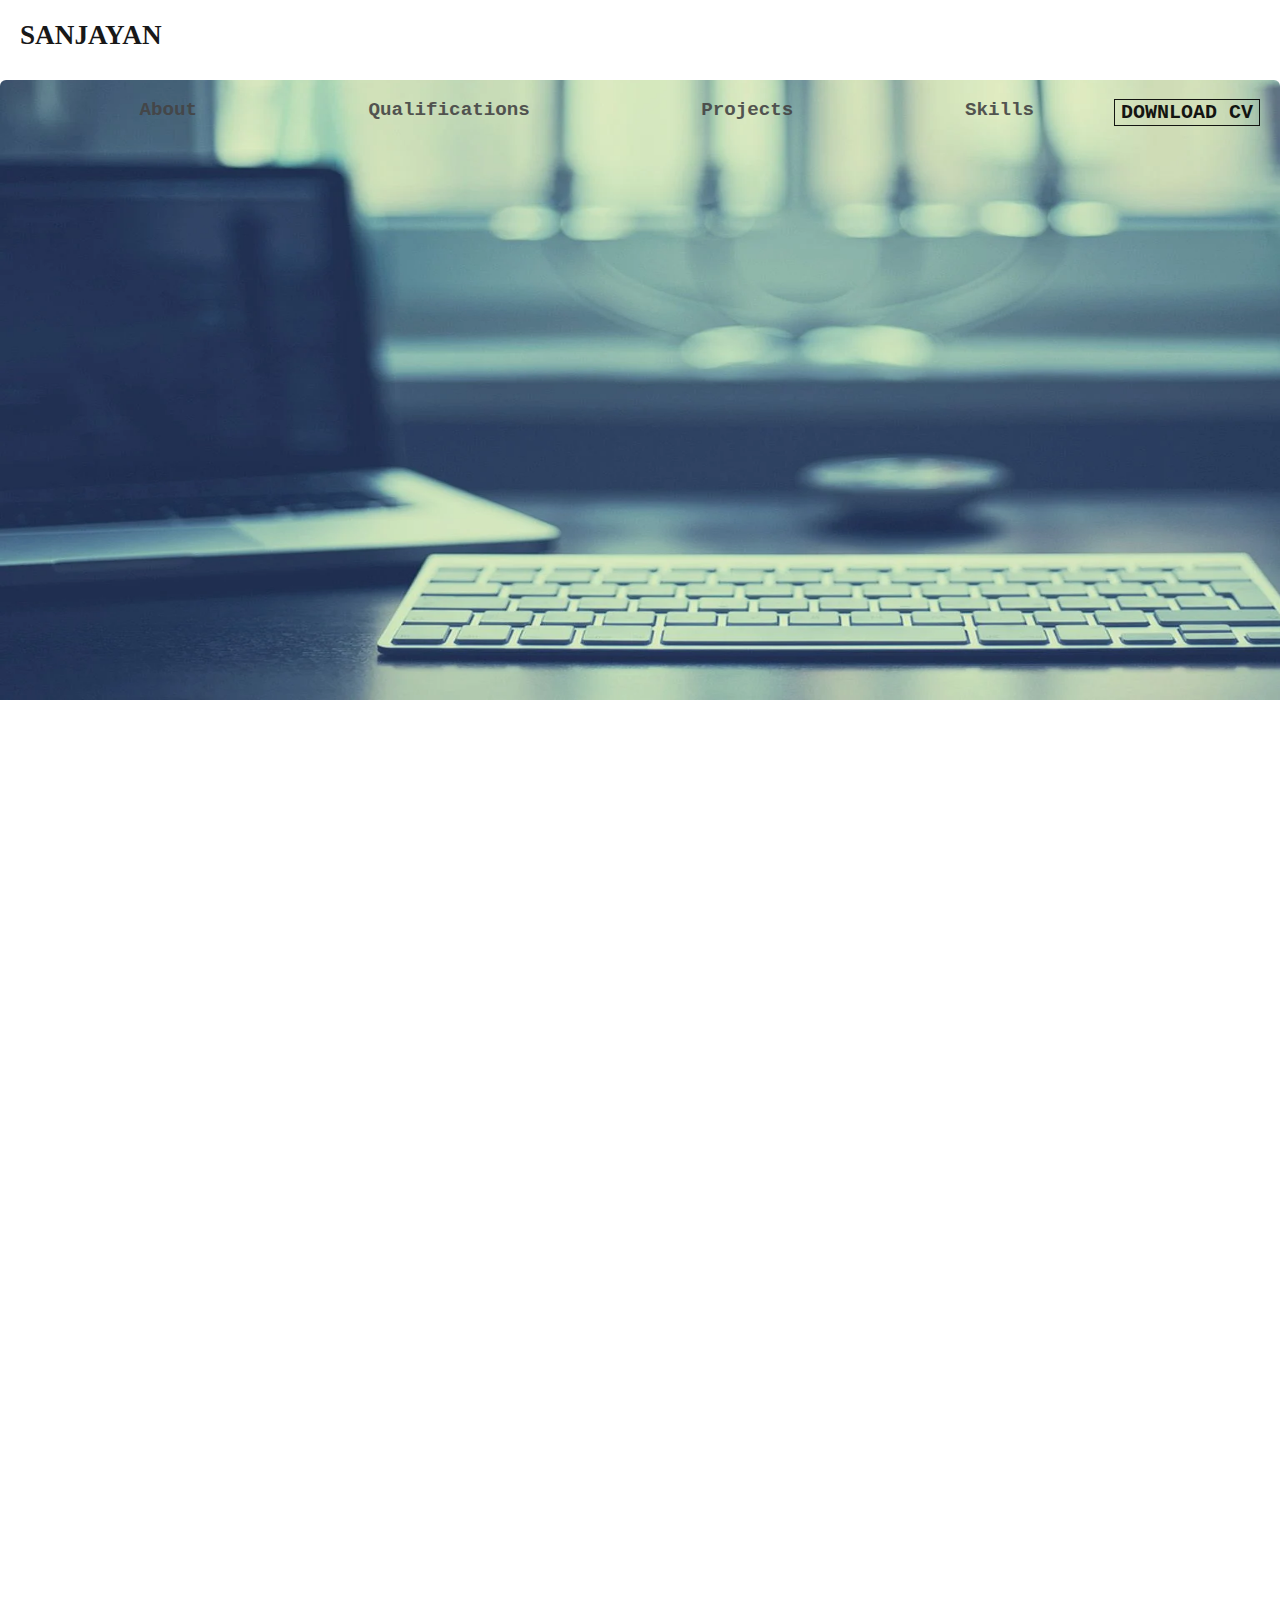
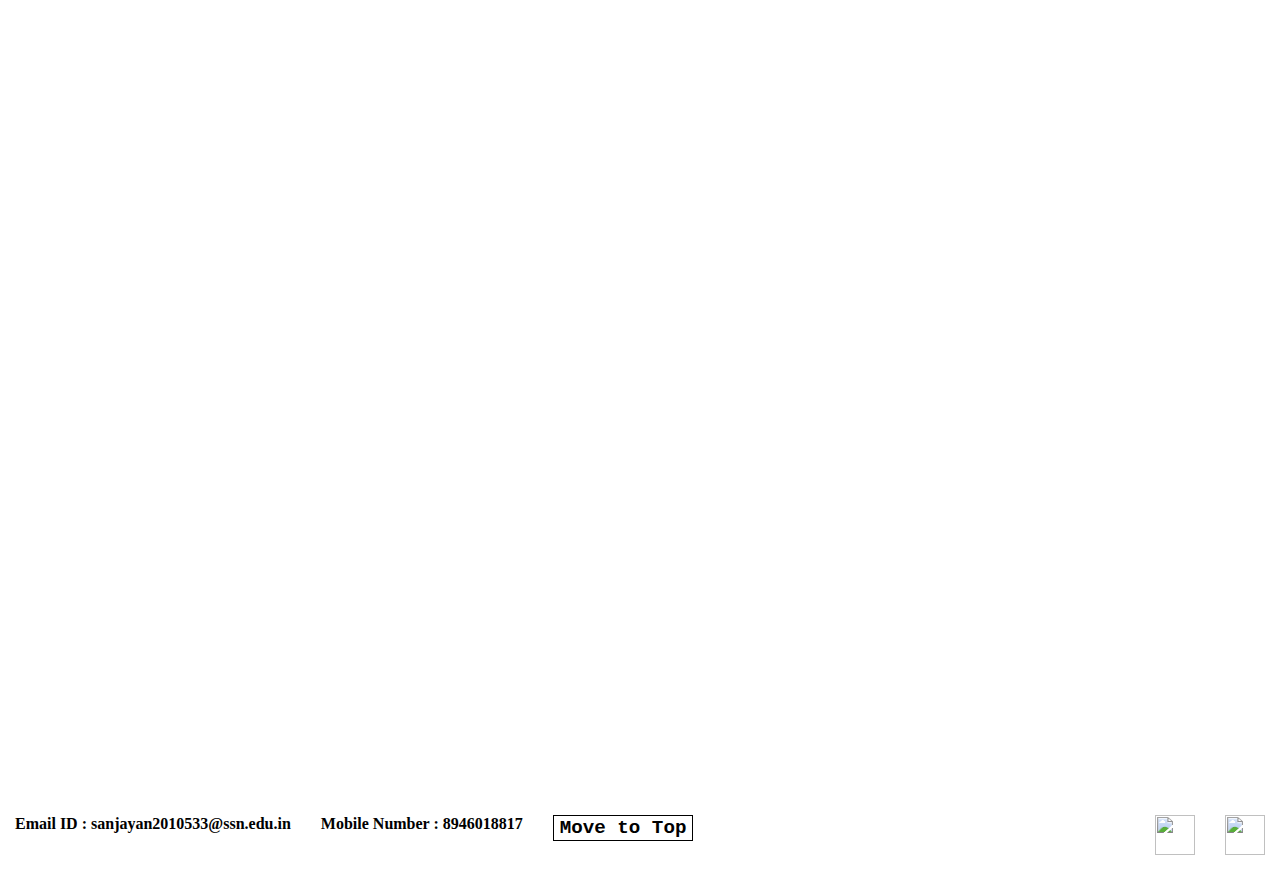
==== index.html @ bc3088b2 "Rename layout.html to index.html" ====
<html>
    <head>
        <title>PORTFOLIO</title>
        <link rel="stylesheet" href="man.css">
        <link rel="stylesheet" href="styles/main.css">
        <script src="js/main.js"></script>
    </head>
    <body>
        <header class="con" id = "top">
            <h1 class = "logo">SANJAYAN</h1>
            <strong><nav>
                <ul class = "menu">
                    <li><a onclick = "scrollToAbout('abou')">About</a></li>
                    <li><a onclick = "scrollToAbout('edu')">Qualifications</a></li>
                    <li><a onclick = "scrollToAbout('proj')">Projects</a></li>
                    <li><a onclick = "scrollToAbout('ski')">Skills</a></li>
                    <a href = "https://publuu.com/flip-book/188029/459127/page/1" target = "_blank"><button class="down"><b>DOWNLOAD CV<b></button></a>
                </ul>

            </nav></strong>

        </header>
        <div class="container">
            <div class="home">
                <h1 class="name">SANJAYAN M</h1>
                <h2 class="desc">Computer Science Graduate</h2>
                <img class = "hero" src = "../static/images/profile2.jpeg">
                
            </div>
        </div>
        <div class ="about" id ="abou">
            <div class="ab">
                <h1 class = "ab-fnt">ABOUT ME</h1>
                <br><br>
                <div class="ab-para">
                <div class="ab-desc">
                <p>I am a computer science graduate with a passion for programming and web-developing. Throughout my studies, I have gained a solid foundation in various programming languages, algorithms, and data structures and various web-developing skills.</p>
                </div>
                <div class="ab-desc-2">
                  <p>I am highly motivated, detail-oriented, and eager to learn new technologies. I enjoy collaborating with others and thrive in team environments. My goal is to contribute to meaningful projects and continue to grow as a software developer and web developer</p>
                </div>
              </div>
              </div>
              
              
        </div>
        <br>
        <div class = "education" id = "edu">
            <div class="ab">
                <h1 class="ab-fnt">EDUCATION QUALIFICATIONS</h1>
                <div class = "ab-para">
                    <div class = "ab-desc">
                    <p>Completed my 10th Schooling at Amritha Vidyalayam Senior Secondary School with a CBSE Board Exam percentage of 90.2%</p>
                    </div>
                    <div class = "ab-desc-2">
                    <p>&nbsp;&nbsp;&nbsp;&nbsp;&nbsp;&nbsp;&nbsp;&nbsp;&nbsp;&nbsp;&nbsp;&nbsp;&nbsp;&nbsp;&nbsp;&nbsp;&nbsp;&nbsp;&nbsp;&nbsp;&nbsp;June 2018- June 2019</p>
                    </div>
                </div>
                <br><br>
                <div class = "ab-para">
                    <div class = "ab-desc">
                    <p>Completed my 12th Schooling at Devi Academy Senior Secondary School with a CBSE Board Exam percentage of 92.2%.Stream in choose for my 12th is Maths,Physics,Chemistry(MPC)</p>
                    </div>
                    <div class = "ab-desc-2">
                    <p>&nbsp;&nbsp;&nbsp;&nbsp;&nbsp;&nbsp;&nbsp;&nbsp;&nbsp;&nbsp;&nbsp;&nbsp;&nbsp;&nbsp;&nbsp;&nbsp;&nbsp;&nbsp;&nbsp;&nbsp;&nbsp;August 2019- March 20</p>
                    </div>
                </div>
                <br><br><br><br>
                <div class = "ab-para">
                    <div class = "ab-desc">
                    <p>Pursuing B.E Computer Science Engineering in SSN College of Engineering with a overall CGPA of 8.43 as of V Semester</p>
                    </div>
                    <div class = "ab-desc-2">
                    <p>&nbsp;&nbsp;&nbsp;&nbsp;&nbsp;&nbsp;&nbsp;&nbsp;&nbsp;&nbsp;&nbsp;&nbsp;&nbsp;&nbsp;&nbsp;&nbsp;&nbsp;&nbsp;&nbsp;&nbsp;&nbsp;September 2020-present</p>
                    </div>
                </div>
            </div>
        </div>
        <div class="projects" id="proj">
            <div class="ab">
                <h1 class="ab-fnt">PERSNAL PROJECTS</h1>
                <div class="ab-para">
                    <div class="ab-desc">
                    <p>EMPLOYEE PERFORMANCE MANAGEMENT SYSTEM</p>
                    <p><b>Feburary 2023-March 2023</b></p>
                    <p><b>Link : </b><a href = "https://github.com/Sanjayan-17/Employee-Performance-System" target="_blank">Github Link</a></p>
                    </div>
                    <div class="ab-desc-2">
                      <p>A Interface between a Manager and an Employee for Projects and Tasks Submission and Evaluation</p>
                      <p><b>Front-End</b> : HTML,CSS,JAVASCRIPT</p>
                      <p><b>Back-End</b> : MongoDB,NodeJS</p>
                    </div>
                  </div>
                  <br><br><br><br><br><br><br>
                  <div class="ab-para">
                    <div class="ab-desc">
                    <p>AUTOMAX-CAR RETAILING APPLICATION</p>
                    <p><b>October 2022-December 2022</b></p>
                    <p><b>Link : </b><a href = "https://github.com/Sanjayan-17/Automax" target="_blank">Github Link</a></p>
                    </div>
                    <div class="ab-desc-2">
                      <p>An Application where you can Sell Cars,Bid Cars and Buy Cars with ease</p>
                      <p><b>Front-End</b> : HTML,CSS,JAVASCRIPT</p>
                      <p><b>Back-End</b> : Django,Heroku</p>
                    </div>
                  </div>
                  <br><br><br><br><br><br><br><br>
                  <div class="ab-para">
                    <div class="ab-desc">
                    <p>ChatGPT Clone</p>
                    <p><b>September 2022-October 2022</b></p>
                    <p><b>Link : </b><a href = "https://github.com/Sanjayan-17/ChatGPT-clone" target="_blank">Github Link</a></p>
                    </div>
                    <div class="ab-desc-2">
                      <p>With the of the Open Source ChatGPT API,I was able to replicate a Application like ChatGPT.Though it is not as precise and accurate and fast as the orginal,it does provide right answers for most of the questions asked.</p>
                      <p><b>Programming Language used</b> : Dart(Flutter Framework)</p>
                      <p><b>API Service Used</b> : ChatGPT API</p>
                    </div>
                  </div>
                  <br><br><br><br><br><br><br><br><br><br><br>
                  <div class="ab-para">
                    <div class="ab-desc">
                    <p>FETCHING GITHUB USER AND REPOSITORY DETAILS</p>
                    <p><b>October 2022-December 2022</b></p>
                    <p><b>Link : </b><a href = "https://github.com/Sanjayan-17/ChatGPT-clone" target="_blank">Github Link</a></p>
                    </div>
                    <div class="ab-desc-2">
                      <p>With the help of Github API,Details and Information of all Github Public Repositories and Users details can be fetched</p>
                      <p><b>Programming Language used for API requests and responses</b> : Python</p>
                    </div>
                    <br><br><br><br><br><br><br>
                  </div>
                  <br><br><br><br><br><br>
                  <div class="ab-para">
                    <div class="ab-desc">
                    <p>TODO APPLICATION</p>
                    <p><b>April 2022-May 2022</b></p>
                    <p><b>Link : </b><a href = "https://github.com/Sanjayan-17/TODO-LIST" target="_blank">Github Link</a></p>
                    </div>
                    <div class="ab-desc-2">
                      <p>An Application where you can Note Down all possible tasks and activites with deadlines</p>
                      <p><b>Programming Language used</b> : Dart(Flutter Framework)</p>
                    </div>
                  </div>
                  <br><br>
            </div>
        </div>
        <div class="skills" id ='ski'>
            <div class = "ab">
                <h1 class = "ab-fnt">SKILLS</h1>
                <ul><h1 class = "ab-fnt">Programming Skills</h1>
                    <div class = "ab">
                    <div class = "sk">
                    <p class="ab-desc">HTML,CSS,JS</p>&nbsp;&nbsp;&nbsp;&nbsp;&nbsp;
                    <progress value="90" max="100"></progress>
                    </div>
                    <br>
                    <div class="sk">
                    <p class="ab-desc">ReactJS</p>&nbsp;&nbsp;&nbsp;&nbsp;&nbsp;&nbsp;&nbsp;&nbsp;&nbsp;&nbsp;&nbsp;&nbsp;&nbsp;&nbsp;&nbsp;&nbsp;&nbsp;&nbsp;
                    <progress value="70" max="100"></progress>
                    </div>
                    <br>
                    <div class="sk">
                    <p class="ab-desc">Dart(Flutter)</p>&nbsp;&nbsp;&nbsp;&nbsp;&nbsp;&nbsp;
                    <progress value="70" max="100"></progress>
                    </div>
                    <br>
                    <div class="sk">
                    <p class="ab-desc">Python</p>&nbsp;&nbsp;&nbsp;&nbsp;&nbsp;&nbsp;&nbsp;&nbsp;&nbsp;&nbsp;&nbsp;&nbsp;&nbsp;&nbsp;&nbsp;&nbsp;&nbsp;&nbsp;
                    <progress value="95" max="100"></progress>
                    </div>
                    <br>
                    <div class="sk">
                    <p class="ab-desc">C/C++</p>&nbsp;&nbsp;&nbsp;&nbsp;&nbsp;&nbsp;&nbsp;&nbsp;&nbsp;&nbsp;&nbsp;&nbsp;&nbsp;&nbsp;&nbsp;&nbsp;&nbsp;&nbsp;
                    <progress value="90" max="100"></progress>
                    </div>
                    <br>
                    <div class="sk">
                    <p class="ab-desc">Java</p>&nbsp;&nbsp;&nbsp;&nbsp;&nbsp;&nbsp;&nbsp;&nbsp;&nbsp;&nbsp;&nbsp;&nbsp;&nbsp;&nbsp;&nbsp;&nbsp;&nbsp;&nbsp;&nbsp;&nbsp;&nbsp;&nbsp;&nbsp;&nbsp;
                    <progress value="80" max="100"></progress>
                    </div>
                    <br>
                    <div class="sk">
                    <p class="ab-desc">NodeJS</p>&nbsp;&nbsp;&nbsp;&nbsp;&nbsp;&nbsp;&nbsp;&nbsp;&nbsp;&nbsp;&nbsp;&nbsp;&nbsp;&nbsp;&nbsp;&nbsp;&nbsp;
                    <progress value="70" max="100"></progress>
                    </div>
                    <br>
                    <div class="sk">
                    <p class="ab-desc">Django</p>&nbsp;&nbsp;&nbsp;&nbsp;&nbsp;&nbsp;&nbsp;&nbsp;&nbsp;&nbsp;&nbsp;&nbsp;&nbsp;&nbsp;&nbsp;&nbsp;
                    <progress value="60" max="100"></progress>
                    </div>
                    <br>
                    <div class="sk">
                    <p class="ab-desc">Flask</p>&nbsp;&nbsp;&nbsp;&nbsp;&nbsp;&nbsp;&nbsp;&nbsp;&nbsp;&nbsp;&nbsp;&nbsp;&nbsp;&nbsp;&nbsp;&nbsp;&nbsp;&nbsp;&nbsp;&nbsp;&nbsp;
                    <progress value="60" max="100"></progress>
                    <div>
                        <br>
                    </div>
                </ul>
                <ul><h1 class = "ab-fnt">DataBase Skills</h1>
                    <div class = "ab">
                    <div class="sk">
                    <p class="ab-desc">MongoDB</p>&nbsp;&nbsp;&nbsp;&nbsp;&nbsp;&nbsp;&nbsp;&nbsp;&nbsp;&nbsp;&nbsp;&nbsp;
                    <progress value="65" max="100" id = "progressbar"></progress>
                    </div>
                    <br>
                    <div class="sk">
                    <p class="ab-desc">ORACLESQL</p> &nbsp;&nbsp;&nbsp;&nbsp;&nbsp;&nbsp;
                    <progress value="75" max="100"></progress>
                    </div>
                </ul>
            
            </div>
        </div>
        <footer class="footer">
            <div class="fot">
            <p class = "cont">Email ID : sanjayan2010533@ssn.edu.in</p>
            <p class = "cont">Mobile Number : 8946018817</p>
            <button onclick = "scrollToAbout('top')" class = "cont">Move to Top</button>
            <a href = "https://github.com/Sanjayan-17" target="_blank"><img class="cred" src = "../static/images/Github.png"></a>
            <a href = "https://www.linkedin.com/in/sanjayan-mutharasan-2896a7225/" target="_blank"><img class="cred" src= "../static/images/linkedIn.jpg"></a>
            </div>
        </footer>
        
    </body>
</html>
---- styles/main.css ----
body {
    margin: 0;
    padding: 0;
    /* font-family: "Courier New"; */
    color: black;
    scroll-behavior: smooth;

}
header {
    background-color: white;
    height: 70px;
    width: 100%;
    opacity: 0.9;
    margin-bottom: 10px;

}
.sk {
    display: flex;
}
/* .con {
    position:fixed;
} */
@keyframes progressAnimation {
    0% {
        transform: scaleX(0);
      }
      100% {
        transform: scaleX(1);
      }
  }
progress {
    width:100%;
    height:15px;
    color:green;
    background-color: transparent;
    border: none;
}

.skills.act progress {
    animation: progressAnimation 2s  forwards;
    transform-origin: left center;
}
progress::-moz-progress-bar {
    background-color: #4caf50; /* Set the color of the progress bar for Firefox */
  }
  progress::-webkit-progress-value {
    background-color: #4caf50; /* Set the color of the progress bar */
  }
header h1.logo {
    margin: 20;
    font-size:1.7em;
    color: black;
    text-transform: uppercase;
    float: left;

}
header h1.logo:hover {
    color: #6e5656;
    text-decoration: none;
}
.container {
    width: auto;
    margin: 0 auto;
}
.footer .end {
    float:right;
    margin: 15px;
}
.down {
    float: right;
    margin-right: 20px;
    color:black;
    border: 1px solid black;
    /* font-weight:bold; */
    font-size: 20px;;
}
.footer .cont {
    float: left;
    margin: 15px;
    font-weight: bold;
}
.footer a {
    float: right;
    margin: 15px;

}

img.hero {
    width:230px;
    height:230px;
    border-radius: 50%;
    opacity: 0;
    animation: fade-in 1s forwards;
}
img.cred {
    width: 40px;
    height: 40px;
}
.ab {
    background-color: white;
    border-radius: 6px;
    margin: 80px;
}
.ab-fnt {
    font-family: "Courier New";
    /* text-decoration: underline;
    text-decoration-thickness: 7px;
    text-decoration-color: rgb(78, 59, 59);
    text-decoration-width: 1px; */
    border-bottom: 7px solid red;
    display: inline-block;
} 
.ab-para {
     display: flex;
     margin:0px;

}
.ab-desc-2 {
    margin: 10px;
    width:800px;
    height: 20px;
    font-family: 'Lucida Sans', 'Lucida Sans Regular', 'Lucida Grande', 'Lucida Sans Unicode', Geneva, Verdana, sans-serif;
    font-size: 20px;
    flex:1;
}
.ab-desc {
    margin: 10px;
    width:800px;
    height: 20px;
    font-family:'Lucida Sans', 'Lucida Sans Regular', 'Lucida Grande', 'Lucida Sans Unicode', Geneva, Verdana, sans-serif;
    font-size: 20px;
    flex:1;
}
.name {
  margin: 40px;
  text-align: center;
  font-size: 4.5em;
  font-family: "Courier New";
  font-weight: bold;
  opacity: 0;
  animation: fade-in 1s forwards;
}
.desc {
    margin: 40px;
    text-align: center;
    color: rgb(54, 38, 38);
    font-family: "Courier New";
    opacity: 0;
    animation: fade-in 1s forwards;
}
.home {
    padding: 100px 0 300px 0;
    color: black;
    -webkit-border-radius:6px;
    -moz-border-radius:6px;
    border-radius:6px;
    background-image: url('../images/image5.jpg');
    background-repeat: no-repeat;
    background-size: 1600px 700px;
    background-attachment: fixed;
    text-align: center;
    /* opacity: 0;
    animation: fade-in 1s forwards; */
}
.about {
    /* width: 100%;
    height: 400px;
    float:left; */
    /* transition: all 0.5s ease; */
    opacity: 0;
    transform: translateY(50px);
    transition: opacity 1s ease, transform 1s ease;
}
.education,.projects,.skills {
    opacity: 0;
    transform: translateY(50px);
    transition: opacity 1s ease, transform 1s ease;
}
.education.act,.projects.act,.skills.act {
     opacity: 1;
     transform: translateY(0);
}
.about.activ {
    opacity: 1;
    transform: translateY(0);
}

/* .fade-in {
    opacity: 0;
    animation: fade-in 1s ease-in-out forwards;
} */
@keyframes fade-in {
    0% {
        opacity: 0;
        transform: translateY(20px);
    }
    100% {
        opacity: 1;
        transform: translateY(0);
    }
}
/* h2 {
    font-size: 3em;
    margin-top: 40px;
    text-align: center;
    letter-spacing: -2px;
} */

h3 {
    font-size: 1.7em;
    font-weight: 100;
    margin-top: 30px;
    text-align: center;
    letter-spacing: -1px;
    color: #999;
}
.menu {
    float: right;
    margin-top: 28px;
    margin-left: 8px;
    padding: auto;
    font-family: "Courier New";
    font-size: 1.2em;
}
button {
    border:1px solid black;
    background-color: transparent;
    font-family: "Courier New";
    font-size: 1.2em;
    cursor: pointer;
}
button:hover {
    color:red;
    background-color:white;
    border:1px solid white;
}
.menu li {
    display: inline-block;
    /* position: fixed; */
}
.menu li a {
    color: #444;
    text-decoration: none;
    margin: 80px;
    position: relative;
    cursor: pointer;
    /* position: fixed; */
}
.menu li a::after {
    content: '';
    position: absolute;
    width: 100%;
    transform: scaleX(0);
    height: 2px;
    bottom: 0;
    left: 0;
    background-color: black;
    transform-origin: bottom right;
    transition: transform 0.25s ease-out;
}
.menu li a:hover::after {
    transform: scaleX(1);
    transform-origin: bottom left;
}
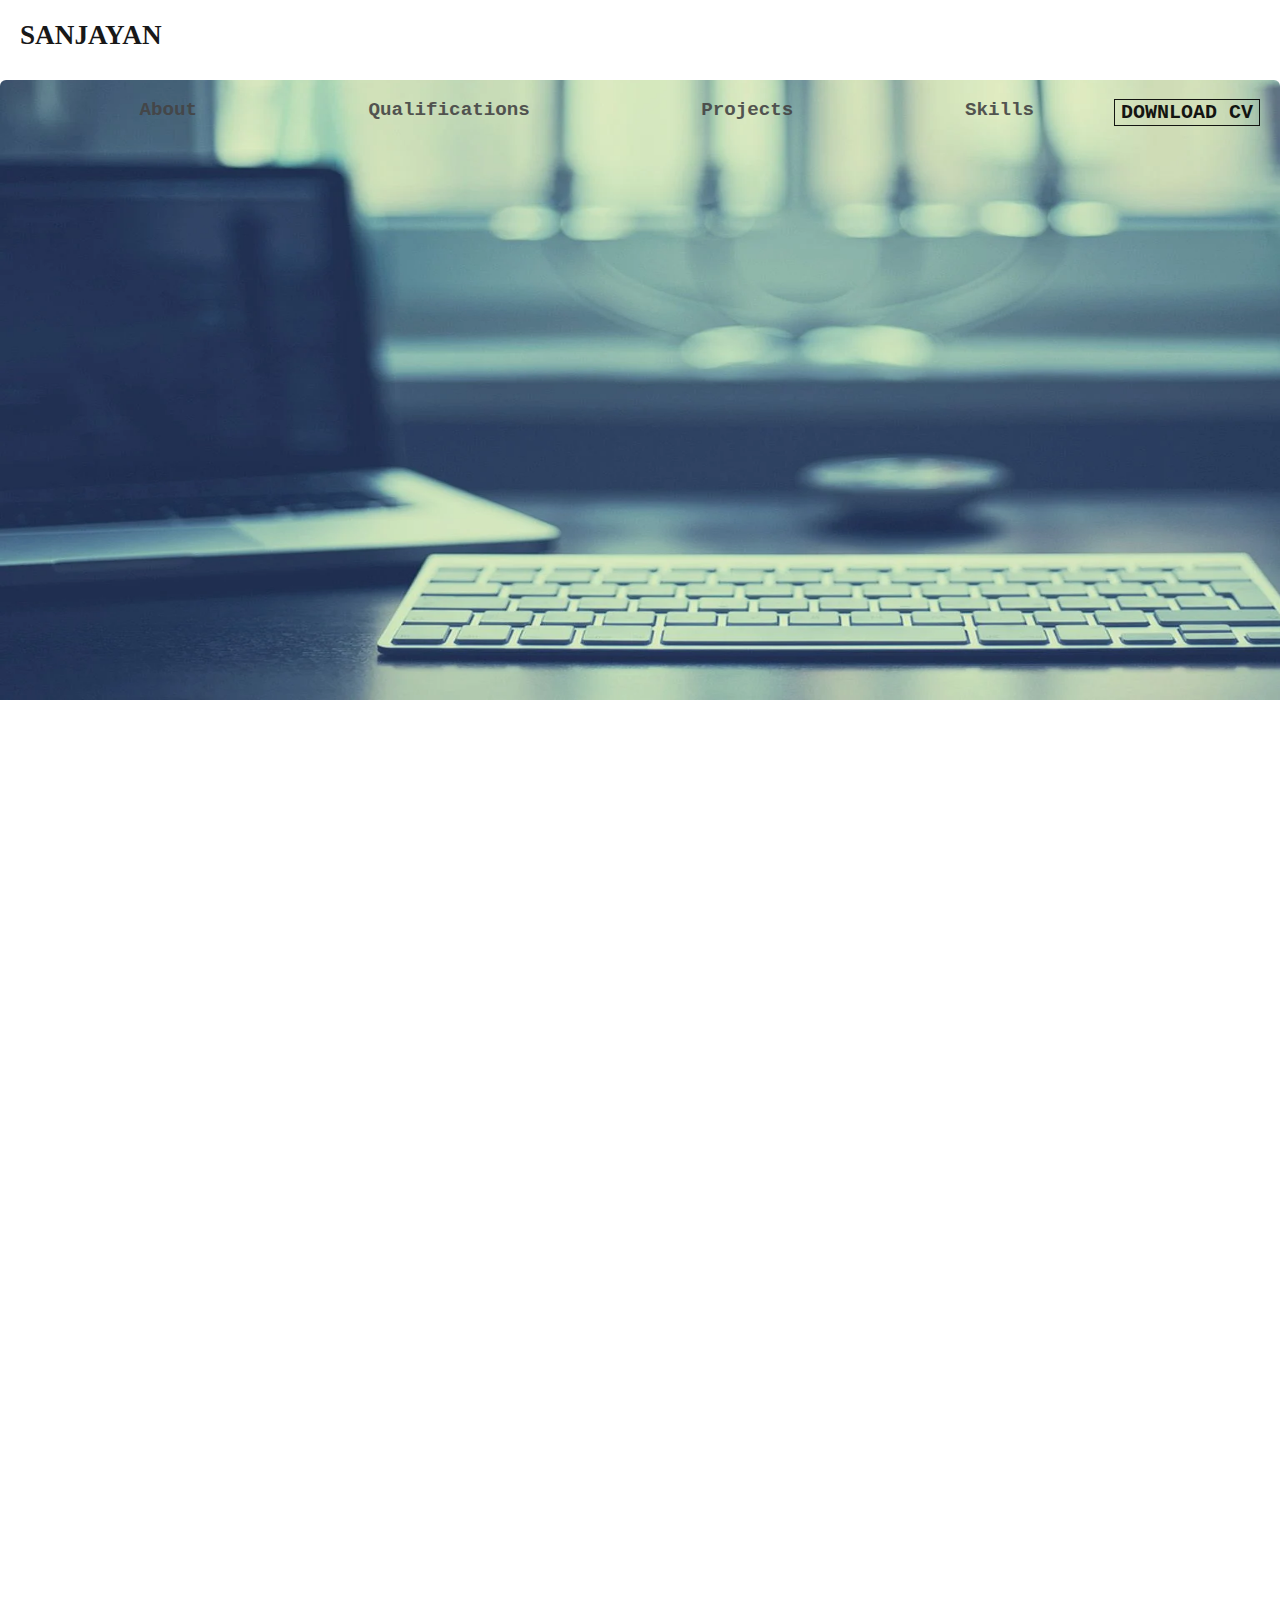
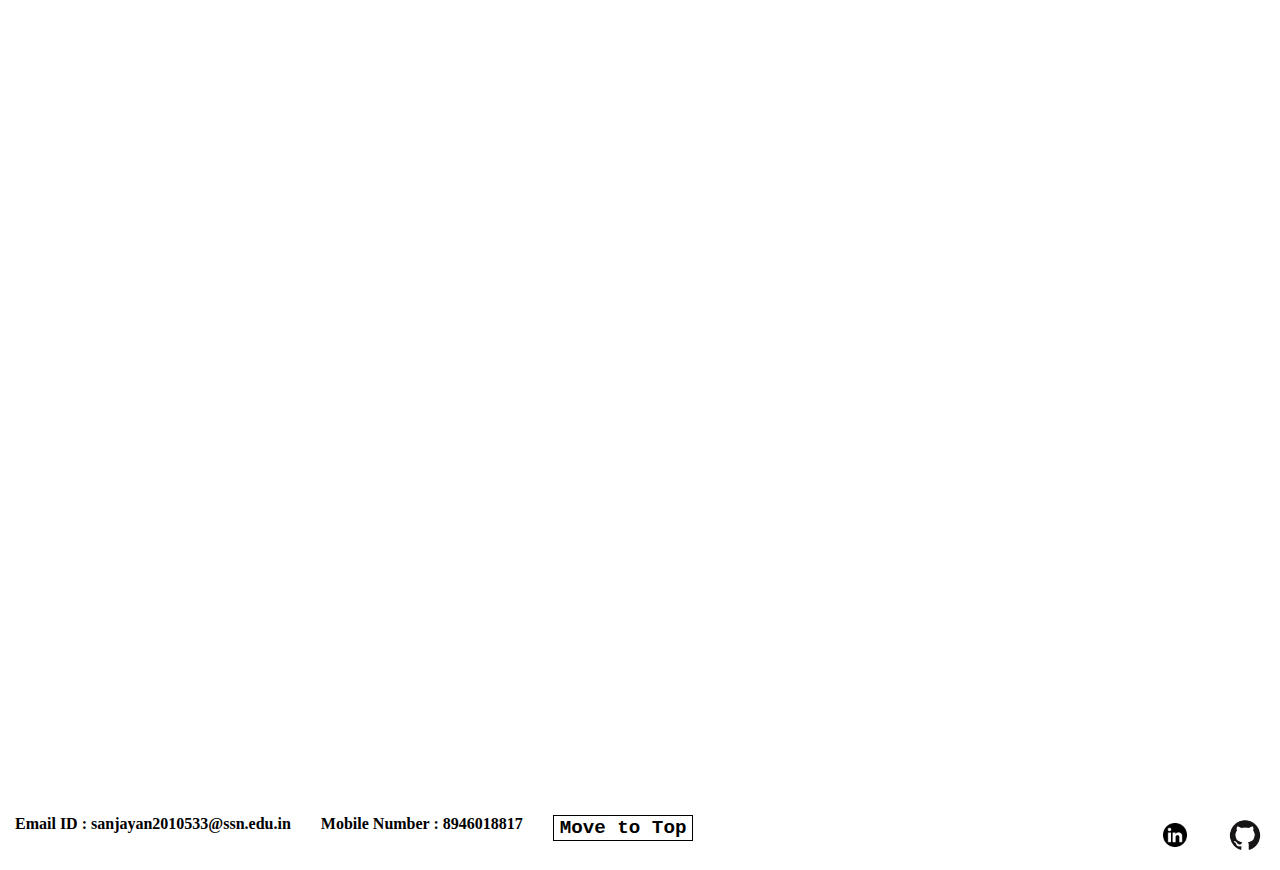
==== commit 9bc637d9: "Update index.html" ====
--- a/index.html
+++ b/index.html
@@ -24,7 +24,7 @@
             <div class="home">
                 <h1 class="name">SANJAYAN M</h1>
                 <h2 class="desc">Computer Science Graduate</h2>
-                <img class = "hero" src = "../static/images/profile2.jpeg">
+                <img class = "hero" src = "images/profile2.jpeg">
                 
             </div>
         </div>
@@ -217,8 +217,8 @@
             <p class = "cont">Email ID : sanjayan2010533@ssn.edu.in</p>
             <p class = "cont">Mobile Number : 8946018817</p>
             <button onclick = "scrollToAbout('top')" class = "cont">Move to Top</button>
-            <a href = "https://github.com/Sanjayan-17" target="_blank"><img class="cred" src = "../static/images/Github.png"></a>
-            <a href = "https://www.linkedin.com/in/sanjayan-mutharasan-2896a7225/" target="_blank"><img class="cred" src= "../static/images/linkedIn.jpg"></a>
+            <a href = "https://github.com/Sanjayan-17" target="_blank"><img class="cred" src = "images/Github.png"></a>
+            <a href = "https://www.linkedin.com/in/sanjayan-mutharasan-2896a7225/" target="_blank"><img class="cred" src= "images/linkedIn.jpg"></a>
             </div>
         </footer>
         
